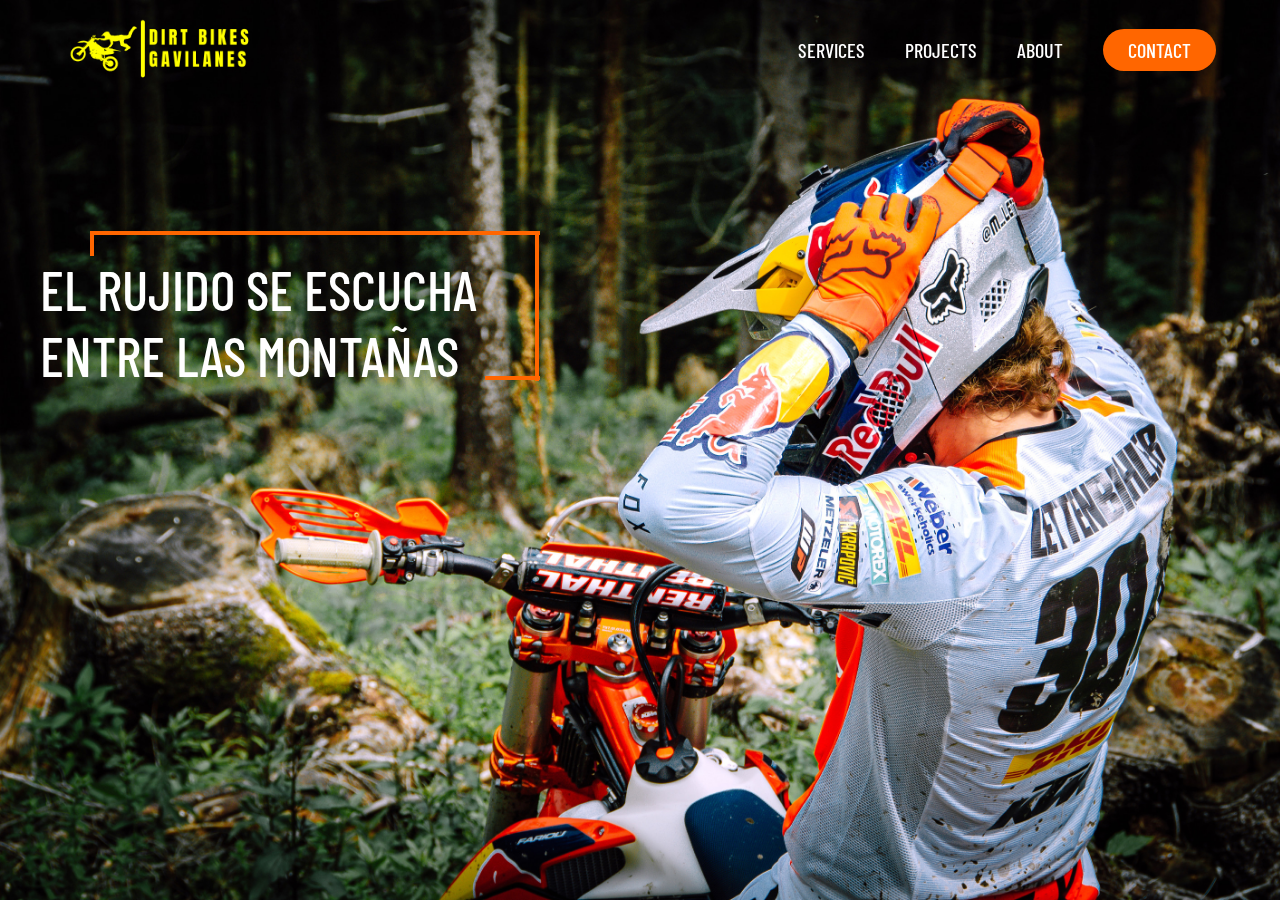
==== dbg/shelter/templates/white/index.html @ 1f6e59f3 "finished the main homepage part. added slogan." ====
<!DOCTYPE html>
    <head>
        <meta charset="utf-8">
        <meta http-equiv="X-UA-Compatible" content="IE=edge">
        <title>Navbar</title>
        <meta name="description" content="">
        <meta name="viewport" content="width=device-width, initial-scale=1">
        <link rel="stylesheet" href="styles.css">
        <link href="https://fonts.googleapis.com/css?family=Montserrat:500&display=swap" rel="stylesheet">
        <style>
            body {
                background-image: url(images/ktmimage1.jpg);
                background-repeat: no-repeat;
                background-attachment: fixed;
                background-size: cover;
            }
        </style>
    </head>
    <body>
        <header>
            <a class="logo" href="#"><img src="images/Logo_Orange.png" class="img1"></a>
            <nav>
                <ul class="nav__links">
                    <li><a href="#">Services</a></li>
                    <li><a href="#">Projects</a></li>
                    <li><a href="#">About</a></li>
                </ul>
            </nav>
            <a class="cta" href="#">Contact</a>
            <p class="menu cta">Menu</p>
        </header>
        <div id="mobile__menu" class="overlay">
            <a class="close">&times;</a>
            <div class="overlay__content">
                <a href="#">Services</a>
                <a href="#">Projects</a>
                <a href="#">About</a>
            </div>
        </div>
        <div class="container1">
            <div class="outline">
                <div class="orange a"></div>
                <div class="orange b"></div>
                <div class="orange c"></div>
                <div class="orange d"></div>
            </div>
            <p class="slogan" id="slogan">
                    el rujido se escucha
                    entre las montañas
            </p>
        </div>
        <div class="container2">
            <div class="outline">
                <div class="orange a2"></div>
                <div class="orange b2"></div>
                <div class="orange c2"></div>
                <div class="orange d2"></div>
            </div>
            <p class="slogan2" id="slogan">rawr</p>
            <p class="slogan-back">
                rawr
            </p>
        </div>
        <script type="text/javascript" src="mobile.js"></script>

        

    </body>
</html>
---- dbg/shelter/templates/white/styles.css ----
@import url('https://fonts.googleapis.com/css2?family=Barlow+Condensed:wght@600&display=swap');

* {
  box-sizing: border-box;
  margin: 0;
  padding: 0;
}

header {
  display: flex;
  justify-content: flex-end;
  align-items: center;
  padding: 10px 5%;
  z-index: 10000;
  position: fixed;
  top: 0px;
  width: 100%;
}

.logo {
  margin-right: auto;
}

.img1{
  width: 200px;
  filter:brightness(100);
  }

.img1:hover{
  width: 200px;
  filter: brightness(1);
  }

.nav__links {
  list-style: none;
  display: flex;
}

.nav__links a,
.cta,
.overlay__content a {
  font-family: "Barlow Condensed", sans-serif;
  font-size: 20px;
  font-weight: 500;
  color: #ffffff;
  text-decoration: none;
  text-transform: uppercase;
}

.nav__links li {
  padding: 0px 20px;
}

.nav__links li a {
  transition: all 0.3s ease 0s;
}

.nav__links li a:hover {
  color: #f60;
  font-weight: 600;
}

.cta {
  margin-left: 20px;
  padding: 9px 25px;
  background-color: #f60;
  border: none;
  border-radius: 50px;
  cursor: pointer;
  transition: all 0.3s ease 0s;
}

.cta:hover {
  background-color: rgba(255, 102, 0, 0);
  border: 5px solid #f60;
  border-radius: 50px;
}

/* Mobile Nav */

.menu {
  display: none;
}

.overlay {
  height: 100%;
  width: 0;
  position: fixed;
  z-index: 1;
  left: 0;
  top: 0;
  background-color: #24252a;
  overflow-x: hidden;
  transition: all 0.5s ease 0s;
}

.overlay--active {
  width: 100%;
}

.overlay__content {
  display: flex;
  height: 100%;
  flex-direction: column;
  align-items: center;
  justify-content: center;
}

.overlay a {
  padding: 15px;
  font-size: 36px;
  display: block;
  transition: all 0.3s ease 0s;
}

.overlay a:hover,
.overlay a:focus {
  color: #0088a9;
}
.overlay .close {
  position: absolute;
  top: 20px;
  right: 45px;
  font-size: 60px;
  color: #edf0f1;
  cursor: pointer;
}

@media screen and (max-height: 450px) {
  .overlay a {
    font-size: 20px;
  }
  .overlay .close {
    font-size: 40px;
    top: 15px;
    right: 35px;
  }
}

@media only screen and (max-width: 800px) {
  .nav__links,
  .cta {
    display: none;
  }
  .menu {
    display: initial;
  }
}

.slogan{
  font-family: "Barlow Condensed", sans-serif;
  font-size: 55px;
  font-weight: 500;
  color: #ffffff;
  text-decoration: none;
  text-transform: uppercase;
}
#slogan{
  -ms-text-align-last: left;

}

.slogan2{
  z-index: 3;
  position: absolute;
  font-family: "Barlow Condensed", sans-serif;
  font-size: 75px;
  font-weight: 500;
  color: #ffffff;
  text-decoration: none;
  text-transform: uppercase;
}
#slogan2{
  -ms-text-align-last: left;

}
.slogan-back{
  z-index: 2;
  transform:rotate(-15deg);
  left: -75px;
  top: -50px;
  position: absolute;
  opacity: 50%;
  font-family: "Barlow Condensed", sans-serif;
  font-size: 150px;
  font-weight: 500;
  color: #ffffff;
  text-decoration: none;
  text-transform: uppercase;

}

.container1 {
  position: relative;
  margin-left: 40px;
  margin-top: 20%;

  width: 450px;
  height: 150px;
}

.container2 {
  position: absolute;
  margin-left: 15%;
  margin-top: 30%;

  width: 450px;
  height: 150px;

  display: none;
}



.orange {
  z-index: 2;
  position: absolute;
  border: 2.5px solid #ff6600;
}


.a {
  height: 25px;
  width: 0px;
  left: 50px;
  top: -25px;
}

.b {
  height: 0px;
  width: 450px;
  left: 50px;
  top: -25px;
}

.c {
  height: 150px;
  width: 0px;
  left: 495px;
  top: -25px;
}

.d{
  height: 0px;
  width: 55px;
  top: 120px;
  left: 445px;
}

.a2 {
  height: 20px;
  width: 0px;
  left: 45px;
  top: -30px;
}

.b2 {
  height: 0px;
  width: 55px;
  left: 50px;
  top: -30px;
}

.c2{
  height: 20px;
  width: 0px;
  left: 100px;
  top: 105px;
}

.d2{
  height: 0px;
  width: 55px;
  top: 120px;
  left: 45px;
}



@media only screen and (max-width: 800px) {
  .container1{
    display: none;
  }
  .container2{
    display: unset;
    margin-top: 50%;
    margin-left: 30%;
  }
}
@media only screen and (max-height: 600px ) {
  .container1{
    display: none;
  }
  .container2{
    display:unset;
    margin-top: 20%;
  }
}

.slogan2:hover{
  text-shadow: 0px 0px 10px #f60;
}
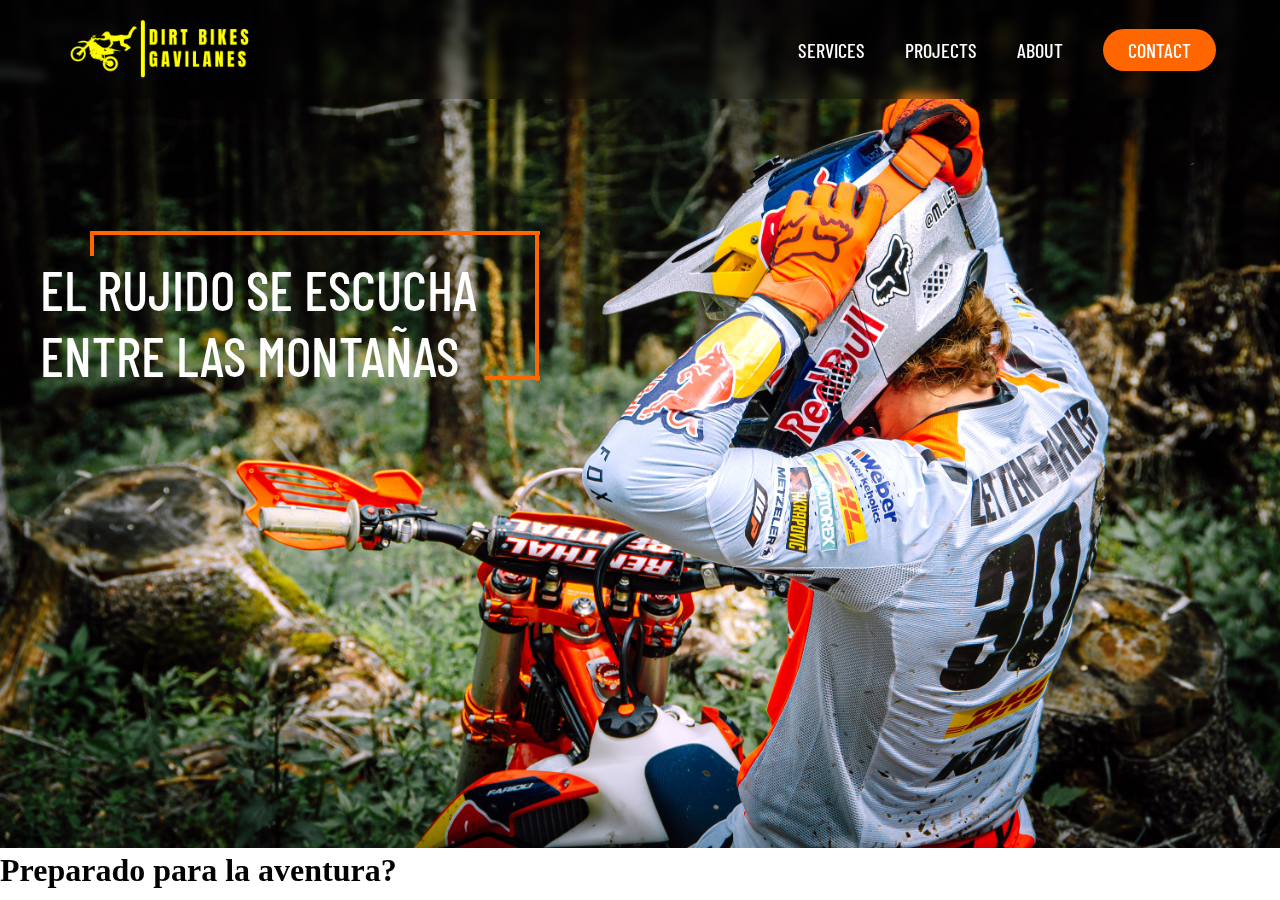
==== commit a984bfc5: "prepared for adding more parts of page,blur 4 menu" ====
--- a/dbg/shelter/templates/white/index.html
+++ b/dbg/shelter/templates/white/index.html
@@ -8,12 +8,23 @@
         <link rel="stylesheet" href="styles.css">
         <link href="https://fonts.googleapis.com/css?family=Montserrat:500&display=swap" rel="stylesheet">
         <style>
-            body {
-                background-image: url(images/ktmimage1.jpg);
+            .main-image{
                 background-repeat: no-repeat;
-                background-attachment: fixed;
-                background-size: cover;
+                background-attachment:fixed;
+                background-size:cover;
+                position: relative;
+                z-index: 0;
+                max-width: 100%;
+                height: auto;
+                width: auto\9;
             }
+            .background-container {
+            overflow-x: hidden;
+            }
+
+            .container1, .container2{
+            }
+
         </style>
     </head>
     <body>
@@ -37,33 +48,40 @@
                 <a href="#">About</a>
             </div>
         </div>
-        <div class="container1">
-            <div class="outline">
-                <div class="orange a"></div>
-                <div class="orange b"></div>
-                <div class="orange c"></div>
-                <div class="orange d"></div>
+        <div id="page">
+            <div class="first home">
+                <div class="container1">
+                    <div class="outline">
+                        <div class="orange a"></div>
+                        <div class="orange b"></div>
+                        <div class="orange c"></div>
+                        <div class="orange d"></div>
+                    </div>
+                    <p class="slogan" id="slogan">
+                            el rujido se escucha
+                            entre las montañas
+                    </p>
+                </div>
+                <div class="container2">
+                    <div class="outline">
+                        <div class="orange a2"></div>
+                        <div class="orange b2"></div>
+                        <div class="orange c2"></div>
+                        <div class="orange d2"></div>
+                    </div>
+                    <p class="slogan2" id="slogan">rawr</p>
+                    <p class="slogan-back">
+                        rawr
+                    </p>
+                </div>
+                <div class="background-container"><img src="images/ktmimage1.jpg" class="main-image"></div>
             </div>
-            <p class="slogan" id="slogan">
-                    el rujido se escucha
-                    entre las montañas
-            </p>
+            
+            <div class="second sessions">
+                <h1> Preparado para la aventura?</h1>
+            </div>
         </div>
-        <div class="container2">
-            <div class="outline">
-                <div class="orange a2"></div>
-                <div class="orange b2"></div>
-                <div class="orange c2"></div>
-                <div class="orange d2"></div>
-            </div>
-            <p class="slogan2" id="slogan">rawr</p>
-            <p class="slogan-back">
-                rawr
-            </p>
-        </div>
-        <script type="text/javascript" src="mobile.js"></script>
-
         
-
+<script type="text/javascript" src="mobile.js"></script>
     </body>
 </html>--- a/dbg/shelter/templates/white/styles.css
+++ b/dbg/shelter/templates/white/styles.css
@@ -15,6 +15,11 @@
   position: fixed;
   top: 0px;
   width: 100%;
+  backdrop-filter: brightness(80%) blur(5px);
+}
+
+#page {
+  display: -ms-flexbox;
 }
 
 .logo {
@@ -23,7 +28,7 @@
 
 .img1{
   width: 200px;
-  filter:brightness(100);
+  filter:brightness(500%);
   }
 
 .img1:hover{
@@ -191,16 +196,17 @@
 }
 
 .container1 {
-  position: relative;
+  position: absolute;
   margin-left: 40px;
   margin-top: 20%;
 
   width: 450px;
   height: 150px;
+  z-index: 10;
 }
 
 .container2 {
-  position: absolute;
+  position: relative;
   margin-left: 15%;
   margin-top: 30%;
 
